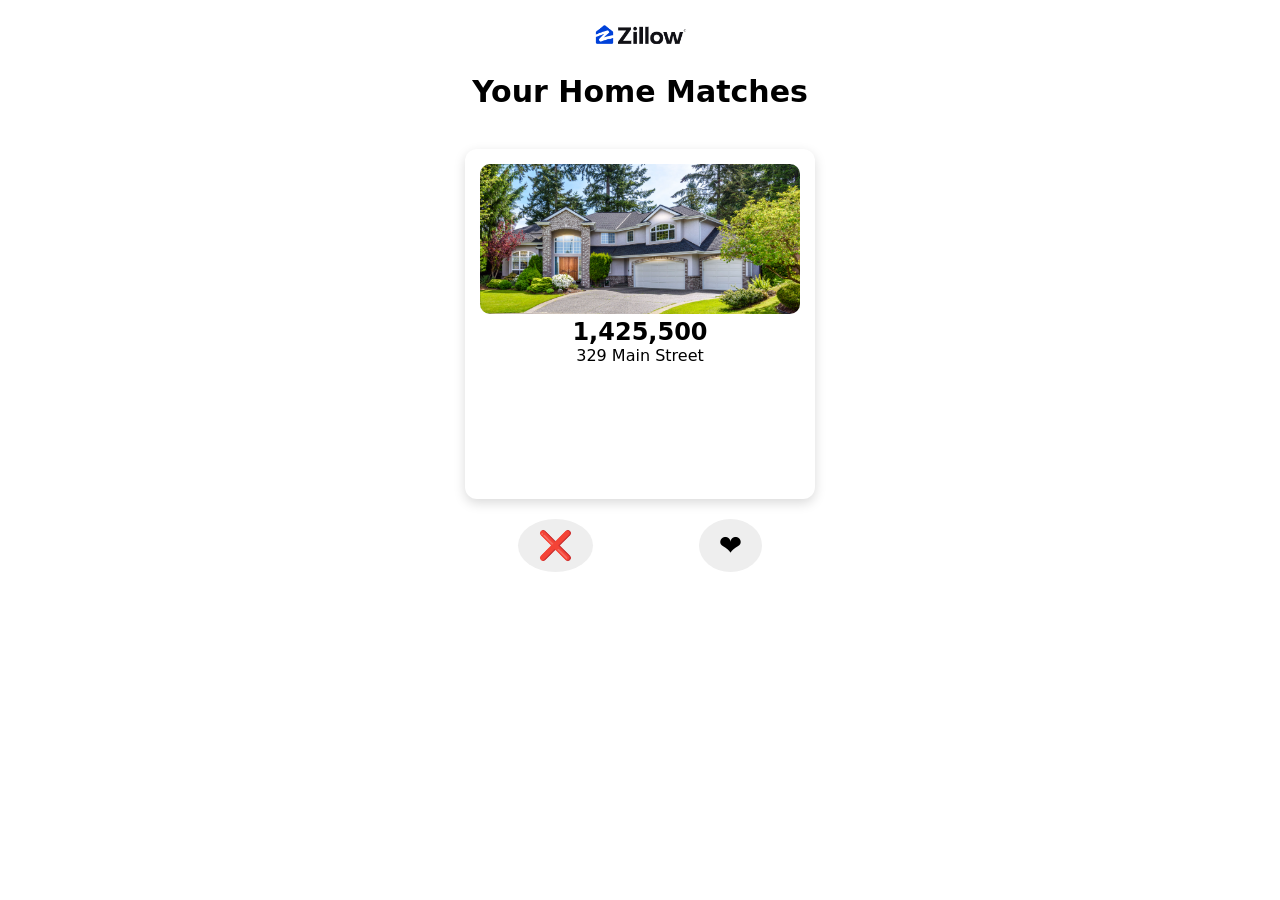
==== home-matching.html @ 68324838 "swap address and price" ====
<!DOCTYPE html> 
<html> 
<head> 
    <meta charset="UTF-8">
    <title>Matching Page</title>    
    <link rel="stylesheet" href="styles.css">  <!-- inserts css -->
</head> 
        
<body>

    <header class="site-header">    <!-- starts header section -->
        <div class="header-inner">

        </div>
        <div class="logo-area">     <!-- insert zillow logo -->
                <h1>
                    <a href="index.html">
                    <img src="images/zillow-logo.png" class="logo" alt="Zillow Logo"> 
                    </a>
                </h1>
            </div> 
    </header> <!-- end header section -->
    <main class="matching-main">    <!-- starts main section -->
        <h1 class="matching-title">Your Home Matches</h1>

<div class="swipe-container">
    <div id="swipe-card" class="card">
        <img id="home-image" src="images/test-image-listing.png" alt="Home">
        <h2 id="home-price">1,425,500</h2>
        <p id="home-address">329 Main Street</p>
    </div>

<div class="buttons">
        <button id="dislike-btn">❌</button>
        <button id="like-btn">❤️</button>
    </div>
</div>
    </main> <!-- end main section -->
---- styles.css ----
h1{
    margin: 0;   
}

.header-inner {
    display: flex;
    align-items: center;
    justify-content: space-between; /* left, center, right */
    padding: 10px 20px;
}

.logo-area {
    display: flex;
    justify-content: center;
    flex: 1;
}

.logo{
    width: 110px;
    height: auto;
    display: block;
}

.nav {
    flex: 1;
}

.header-right {
    flex: 1;
    display: flex;
    justify-content: flex-end;
}

* {
    box-sizing: border-box;
    margin: 0;
    padding: 0;
    font-family: system-ui, -apple-system, BlinkMacSystemFont, 'Segoe UI', Roboto, Oxygen, Ubuntu, Cantarell, 'Open Sans', 'Helvetica Neue', sans-serif;
}

body {
    background-color: white;
    color: black;
}

.site-header {
    background-color: white;
    border-bottom: 1px solid white;
}


.main-nav {
    display: flex;
}

.nav-link {
    text-decoration: none;
    color: black;
    font: open sans, sans-serif;
    font-size: 16px;
    padding: 6px 14px;
    border-radius: 4px;
}

.nav-link:hover {
   color: rgb(43, 43, 242);
}

.sign-in-btn {
    background-color: rgb(43, 43, 242);
    color: white;
    padding: 6px 14px;
    margin-left: 10px;
    border-radius: 6px;
    font-weight: bold;
}

.sign-in-btn:hover {
    background-color: darkblue;
    color: white;
}

.hero {
    position: relative;
    height: 500px;
    background-image: url(images/zillow-hero1.png);
    background-size: cover;
    background-position: center;
}

.hero-overlay {
    width: 100%;
    height: 100%;
    background: linear-gradient(rgba (0,0,0,0.55) rgba(0,0,0,0.75));
    display: flex;
    justify-content: center;
    align-items: center;
}

.hero-content {
    text-align: center;
    color: white;
    max-width: 600px;
    margin-left: 40px;
}

.hero-title {
    font-size: 62px;
    font: open sans, sans-serif;
    font-weight: 700px;
    margin-bottom: 30px;
}

.search-bar {
    display: flex;
    width: 100%;
    max-width: 750px;
    margin: 20px 0,0,0;
    background: white;
    border-radius: 6px;
    overflow: hidden;
    border: 1px solid white;
}

.search-bar input {
    flex: 1;
    padding: 14px 20px;
    border: none;
    font-size: 16px;
    outline: none;
}

.search-btn {
    background: white;
    border: none;
    padding: 0 24px;
    font-size: 16px;
    cursor: pointer;
}

.search-btn:hover {
    background-color: rgb(198, 189, 189);
    color: white;
}

.sign-in-logo-area {
    display: flex;
    justify-content: left;
    margin-left: 70px;
    flex: 1;
}

.sign-in-logo {
    width: 140px;
    height: auto;
    display: block;
}

.matching-title {
    text-align: center;
    font-size: 30px;
    margin-top: 20px;
    font: open sans, sans-serif;
}

.swipe-container {
    width: 350px;
    margin: 0 auto;
    text-align: center;
    margin-top: 40px;
}

.card {
    width: 100%;
    height: 350px;
    padding: 15px;
    border-radius: 12px;
    background: white;
    box-shadow: 0 4px 12px rgba(0,0,0,0.15);
}

.card img {
    width: 100%;
    height: 150px;
    object-fit: cover;
    border-radius: 10px;
}

.buttons {
    display: flex;
    justify-content: space-around;
    margin-top: 20px;
}

.buttons button {
    font-size: 28px;
    padding: 10px 20px;
    border-radius: 50%;
    border: none;
    cursor: pointer;
    background: #eee;
    transition: 0.2s;
}

.buttons button:hover {
    transform: scale(1.1);
}
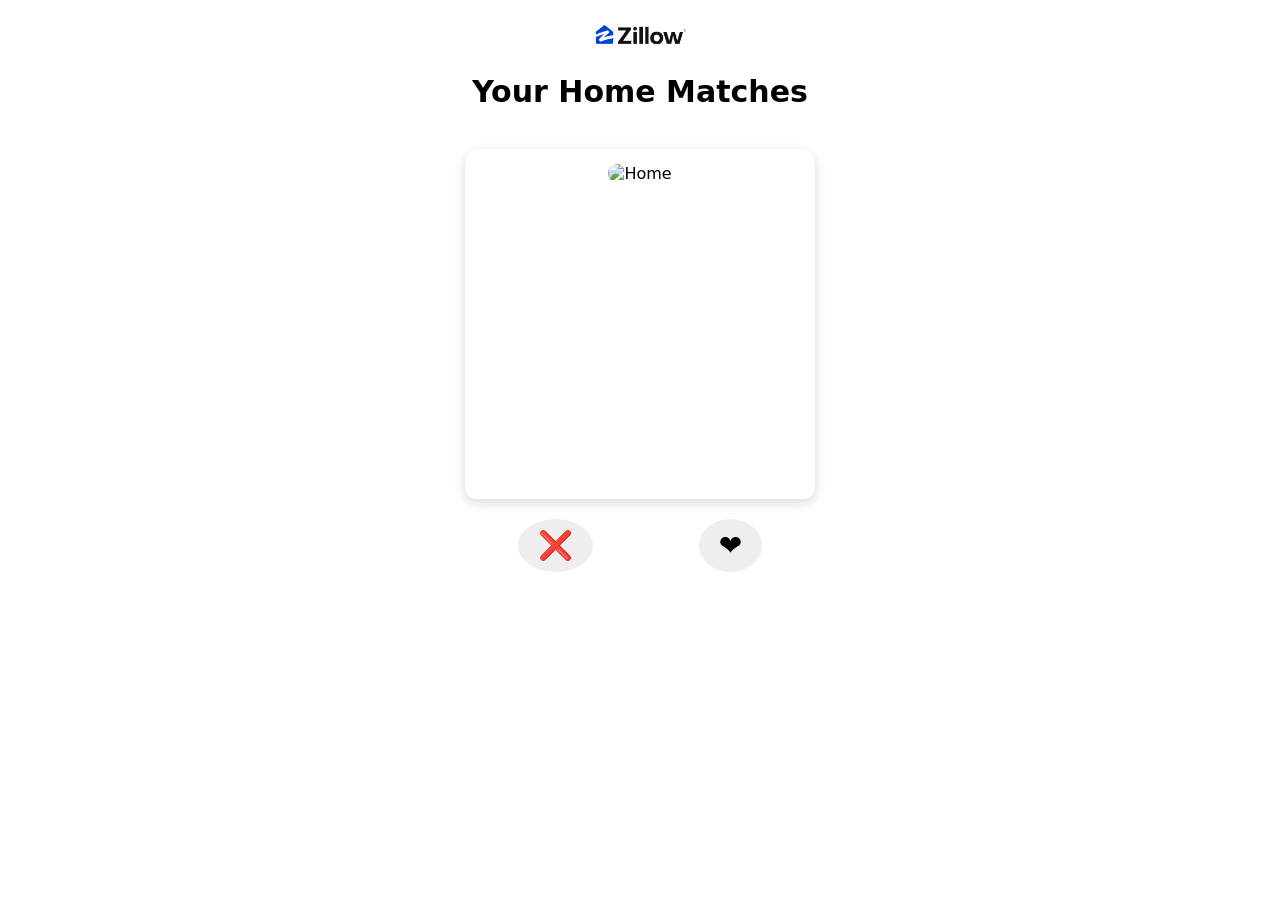
==== commit 3b929c9c: "remove placeholders" ====
--- a/home-matching.html
+++ b/home-matching.html
@@ -15,7 +15,7 @@
         <div class="logo-area">     <!-- insert zillow logo -->
                 <h1>
                     <a href="index.html">
-                    <img src="images/zillow-logo.png" class="logo" alt="Zillow Logo"> 
+                    <img src="/images/zillow-logo.png" class="logo" alt="Zillow Logo"> 
                     </a>
                 </h1>
             </div> 
@@ -25,9 +25,10 @@
 
 <div class="swipe-container">
     <div id="swipe-card" class="card">
-        <img id="home-image" src="images/test-image-listing.png" alt="Home">
-        <h2 id="home-price">1,425,500</h2>
-        <p id="home-address">329 Main Street</p>
+        <img id="home-image" src="" alt="Home">
+
+<h2 id="home-price"></h2>
+<p id="home-address"></p>
     </div>
 
 <div class="buttons">
--- a/styles.css
+++ b/styles.css
@@ -83,7 +83,7 @@
 .hero {
     position: relative;
     height: 500px;
-    background-image: url(images/zillow-hero1.png);
+    background-image: url(/images/zillow-hero1.png);
     background-size: cover;
     background-position: center;
 }
@@ -204,4 +204,85 @@
 
 .buttons button:hover {
     transform: scale(1.1);
+}
+
+body-quiz {
+    font-family: Arial, sans-serif;
+    background: #f5f7fa;
+    margin: 0;
+    padding: 0;
+}
+
+.container-quiz {
+    max-width: 900px;
+    margin: 40px auto;
+    background: white;
+    padding: 30px;
+    border-radius: 12px;
+    box-shadow: 0 4px 20px rgba(0,0,0,0.1);
+}
+
+h1-quiz {
+    text-align: center;
+    margin-bottom: 25px;
+    color: #333;
+}
+
+.section-title-quiz {
+    font-size: 20px;
+    margin-top: 25px;
+    margin-bottom: 10px;
+    color: #444;
+    font-weight: bold;
+}
+
+.grid-quiz {
+    display: grid;
+    grid-template-columns: repeat(auto-fit, minmax(250px, 1fr));
+    gap: 20px;
+}
+
+.card-quiz {
+    background: #fafafa;
+    padding: 20px;
+    border-radius: 10px;
+    border: 1px solid #ddd;
+}
+
+label-quiz {
+    font-weight: bold;
+    display: block;
+    margin-bottom: 6px;
+}
+
+input, select {
+    width: 100%;
+    padding: 10px;
+    border-radius: 6px;
+    border: 1px solid #ccc;
+    margin-top: 5px;
+}
+
+.checkbox-group {
+    display: flex;
+    flex-direction: column;
+    gap: 8px;
+    margin-top: 10px;
+}
+
+
+.submit-btn-quiz {
+    margin-top: 30px;
+    width: 100%;
+    padding: 15px;
+    background: #0077ff;
+    color: white;
+    border: none;
+    border-radius: 8px;
+    font-size: 18px;
+    cursor: pointer;
+}
+
+.submit-btn-quiz:hover {
+    background: #005fcc;
 }
